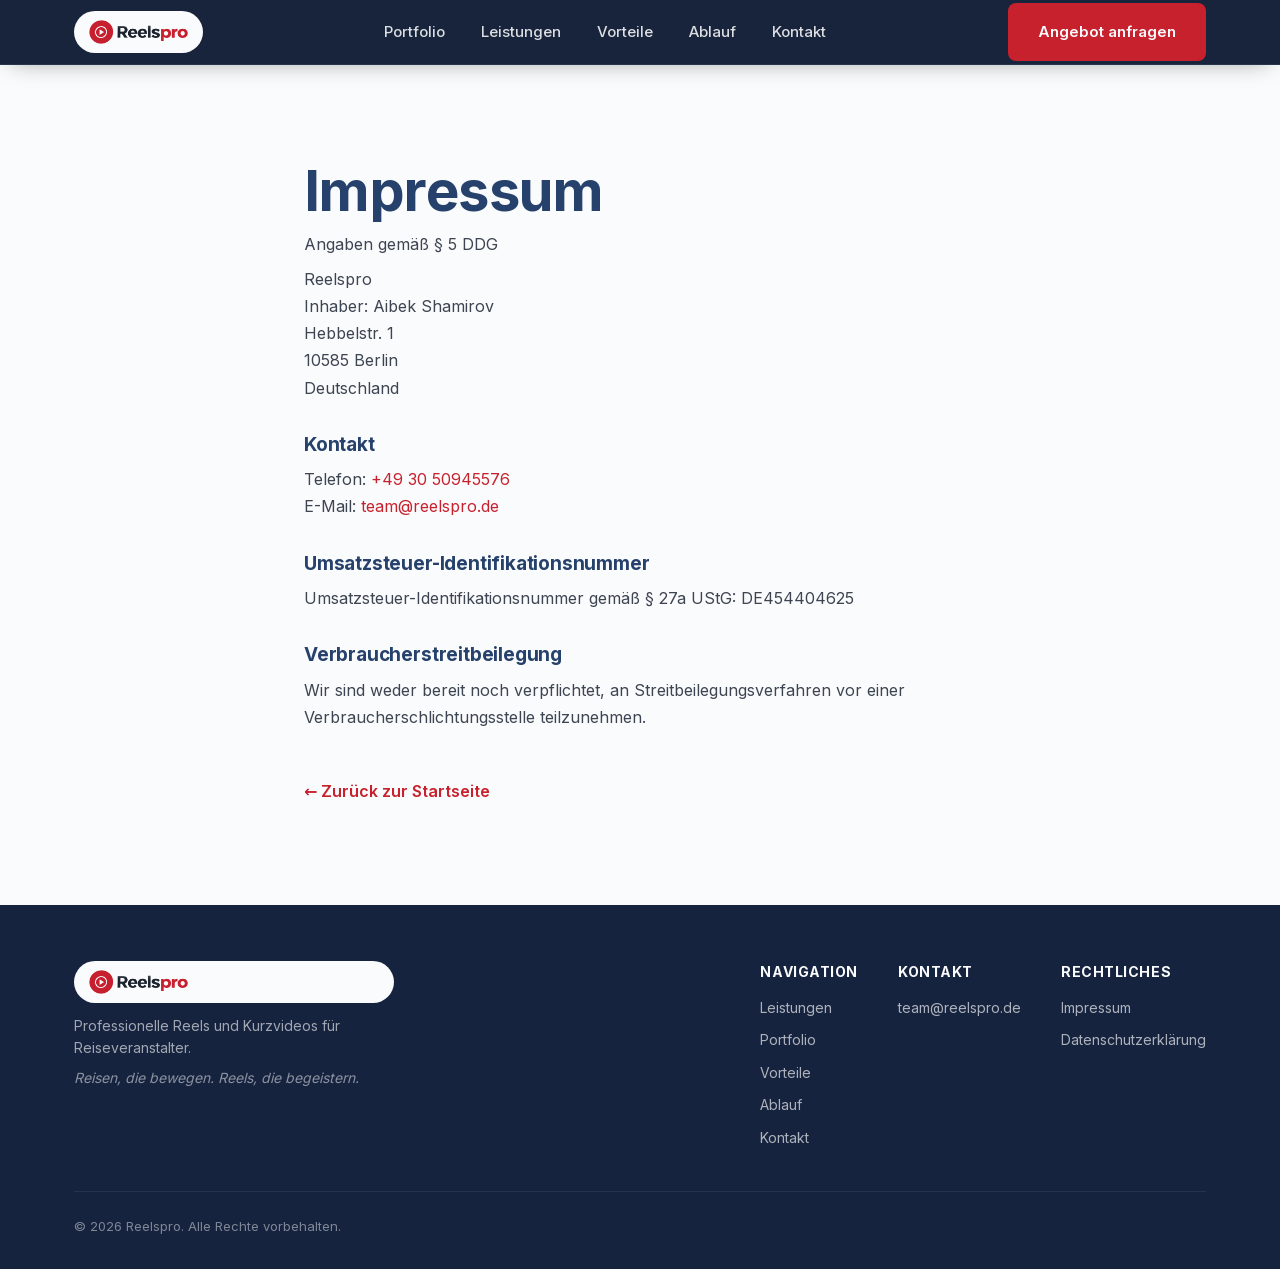
==== impressum.html @ 5effdeef "Add Impressum page Add impressum.html with the legally required provider details (§ 5 DDG: name, add" ====
<!DOCTYPE html>
<html lang="de">
<head>
<meta charset="UTF-8">
<meta name="viewport" content="width=device-width, initial-scale=1.0">
<title>Impressum | Reelspro</title>
<meta name="robots" content="noindex">
<meta name="theme-color" content="#16233f">

<link rel="stylesheet" href="styles.css">
<link rel="icon" type="image/png" href="assets/favicon.png">
</head>
<body>

<header class="site-header is-scrolled">
  <div class="container">
    <a href="index.html#hero" class="logo">
      <img src="assets/logo.png" alt="Reelspro" class="logo-img">
    </a>
    <nav class="main-nav">
      <a href="index.html#portfolio">Portfolio</a>
      <a href="index.html#leistungen">Leistungen</a>
      <a href="index.html#vorteile">Vorteile</a>
      <a href="index.html#ablauf">Ablauf</a>
      <a href="index.html#kontakt">Kontakt</a>
    </nav>
    <div class="header-cta">
      <a href="index.html#kontakt" class="btn btn-primary">Angebot anfragen</a>
    </div>
  </div>
</header>

<main>
  <section class="legal">
    <div class="container">
      <h1>Impressum</h1>
      <p class="legal-lede">Angaben gemäß § 5 DDG</p>

      <p>
        Reelspro<br>
        Inhaber: Aibek Shamirov<br>
        Hebbelstr. 1<br>
        10585 Berlin<br>
        Deutschland
      </p>

      <h2>Kontakt</h2>
      <p>
        Telefon: <a href="tel:+493050945576">+49 30 50945576</a><br>
        E-Mail: <a href="mailto:team@reelspro.de">team@reelspro.de</a>
      </p>

      <h2>Umsatzsteuer-Identifikationsnummer</h2>
      <p>Umsatzsteuer-Identifikationsnummer gemäß § 27a UStG: DE454404625</p>

      <h2>Verbraucherstreitbeilegung</h2>
      <p>Wir sind weder bereit noch verpflichtet, an Streitbeilegungsverfahren vor einer Verbraucherschlichtungsstelle teilzunehmen.</p>

      <a class="legal-back" href="index.html">← Zurück zur Startseite</a>
    </div>
  </section>
</main>

<footer class="site-footer">
  <div class="container">
    <div class="footer-top">
      <div class="footer-brand">
        <a href="index.html#hero" class="logo">
          <img src="assets/logo.png" alt="Reelspro" class="logo-img">
        </a>
        <p>Professionelle Reels und Kurzvideos für Reiseveranstalter.</p>
        <p class="claim">Reisen, die bewegen. Reels, die begeistern.</p>
      </div>

      <div class="footer-nav">
        <div class="footer-col">
          <h4>Navigation</h4>
          <a href="index.html#leistungen">Leistungen</a>
          <a href="index.html#portfolio">Portfolio</a>
          <a href="index.html#vorteile">Vorteile</a>
          <a href="index.html#ablauf">Ablauf</a>
          <a href="index.html#kontakt">Kontakt</a>
        </div>
        <div class="footer-col">
          <h4>Kontakt</h4>
          <a href="mailto:team@reelspro.de">team@reelspro.de</a>
        </div>
        <div class="footer-col">
          <h4>Rechtliches</h4>
          <a href="impressum.html">Impressum</a>
          <a href="#">Datenschutzerklärung</a>
        </div>
      </div>
    </div>

    <div class="footer-bottom">
      <span>© 2026 Reelspro. Alle Rechte vorbehalten.</span>
    </div>
  </div>
</footer>

</body>
</html>
---- styles.css ----
/* =========================================================
   Reelspro — One-Page Website
   ========================================================= */

/* Inter (lokal gehostet, Variable Font, deckt Gewichte 400-800 ab) */
@font-face {
  font-family: "Inter";
  font-style: normal;
  font-weight: 400;
  font-display: swap;
  src: url("assets/fonts/inter-latin.woff2") format("woff2");
}
@font-face {
  font-family: "Inter";
  font-style: normal;
  font-weight: 500;
  font-display: swap;
  src: url("assets/fonts/inter-latin.woff2") format("woff2");
}
@font-face {
  font-family: "Inter";
  font-style: normal;
  font-weight: 600;
  font-display: swap;
  src: url("assets/fonts/inter-latin.woff2") format("woff2");
}
@font-face {
  font-family: "Inter";
  font-style: normal;
  font-weight: 700;
  font-display: swap;
  src: url("assets/fonts/inter-latin.woff2") format("woff2");
}
@font-face {
  font-family: "Inter";
  font-style: normal;
  font-weight: 800;
  font-display: swap;
  src: url("assets/fonts/inter-latin.woff2") format("woff2");
}

:root {
  --navy: #26416b;
  --navy-light: #335282;
  --red: #c7212e;
  --red-dark: #a11924;
  --white: #fafbfc;
  --bg-light: #f3f5f8;
  --text: #3d4452;
  --text-secondary: #76808f;

  --font: "Inter", "Manrope", system-ui, -apple-system, sans-serif;

  --max-width: 1180px;
  --radius: 14px;
  --radius-sm: 8px;
  --shadow: 0 10px 30px -10px rgba(23, 43, 77, 0.18);
  --transition: 0.25s ease;
}

* { margin: 0; padding: 0; box-sizing: border-box; }

html { scroll-behavior: smooth; }

body {
  font-family: var(--font);
  color: var(--text);
  background: var(--white);
  line-height: 1.6;
  -webkit-font-smoothing: antialiased;
}

img, video { max-width: 100%; display: block; }

a { color: inherit; text-decoration: none; }

ul { list-style: none; }

/* Keyboard-only skip link */
.skip-link {
  position: absolute;
  top: -60px;
  left: 16px;
  z-index: 300;
  background: var(--red);
  color: var(--white);
  padding: 12px 20px;
  border-radius: var(--radius-sm);
  font-weight: 600;
  font-size: 14px;
  transition: top var(--transition);
}

.skip-link:focus {
  top: 16px;
}

/* Visible focus ring for keyboard navigation */
a:focus-visible,
button:focus-visible,
input:focus-visible,
select:focus-visible,
textarea:focus-visible {
  outline: 2px solid var(--red);
  outline-offset: 3px;
}

@media (prefers-reduced-motion: reduce) {
  html { scroll-behavior: auto; }
  *, *::before, *::after {
    animation-duration: 0.01ms !important;
    animation-iteration-count: 1 !important;
    transition-duration: 0.01ms !important;
  }
}

.container {
  max-width: var(--max-width);
  margin: 0 auto;
  padding: 0 24px;
}

section { padding: 96px 0; }

@media (max-width: 768px) {
  section { padding: 64px 0; }
}

.eyebrow {
  display: inline-block;
  font-size: 13px;
  font-weight: 700;
  letter-spacing: 0.08em;
  text-transform: uppercase;
  color: #ff6b5e;
  text-shadow: 0 1px 3px rgba(0, 0, 0, 0.7), 0 2px 12px rgba(0, 0, 0, 0.5);
  margin-bottom: 16px;
}

h1, h2, h3, h4 {
  font-weight: 700;
  letter-spacing: -0.01em;
  color: var(--navy);
}

h1 { font-size: clamp(34px, 5vw, 56px); line-height: 1.12; }
h2 { font-size: clamp(28px, 4vw, 42px); line-height: 1.18; }
h3 { font-size: 20px; }

.section-head {
  max-width: 680px;
  margin: 0 auto 56px;
  text-align: center;
}

.section-head.left { text-align: left; margin-left: 0; }

.section-head p {
  color: var(--text-secondary);
  font-size: 17px;
  margin-top: 16px;
}

.lede {
  font-size: 18px;
  color: var(--text-secondary);
  max-width: 540px;
}

/* Buttons */
.btn {
  display: inline-flex;
  align-items: center;
  justify-content: center;
  gap: 8px;
  padding: 15px 28px;
  border-radius: var(--radius-sm);
  font-weight: 600;
  font-size: 15px;
  cursor: pointer;
  border: 2px solid transparent;
  transition: transform var(--transition), background var(--transition), border-color var(--transition), color var(--transition);
  white-space: nowrap;
}
.btn:hover { transform: translateY(-2px); }

.btn-primary {
  background: var(--red);
  color: var(--white);
}
.btn-primary:hover { background: var(--red-dark); }

.btn-secondary {
  background: transparent;
  border-color: rgba(255, 255, 255, 0.35);
  color: var(--white);
}
.btn-secondary:hover { border-color: var(--white); }

.btn-outline-navy {
  background: transparent;
  border-color: var(--navy);
  color: var(--navy);
}
.btn-outline-navy:hover { background: var(--navy); color: var(--white); }

.btn-block { width: 100%; }

/* =========================================================
   Header / Navigation
   ========================================================= */

.site-header {
  position: fixed;
  top: 0;
  left: 0;
  right: 0;
  z-index: 100;
  background: rgba(23, 43, 77, 0.92);
  backdrop-filter: blur(10px);
  border-bottom: 1px solid rgba(255, 255, 255, 0.08);
  transition: height var(--transition), box-shadow var(--transition), background var(--transition);
}

.site-header.is-scrolled {
  background: rgba(16, 29, 54, 0.97);
  box-shadow: 0 8px 24px -12px rgba(0, 0, 0, 0.4);
}

.site-header .container {
  display: flex;
  align-items: center;
  justify-content: space-between;
  height: 76px;
  transition: height var(--transition);
}

.site-header.is-scrolled .container {
  height: 64px;
}

.logo {
  display: flex;
  align-items: center;
  background: var(--white);
  padding: 8px 14px;
  border-radius: 999px;
}

.logo-img {
  height: 26px;
  width: auto;
  display: block;
}

.main-nav {
  display: flex;
  align-items: center;
  gap: 36px;
}

.main-nav a {
  color: rgba(255, 255, 255, 0.85);
  font-size: 15px;
  font-weight: 500;
  transition: color var(--transition);
}
.main-nav a:hover { color: var(--white); }

.header-cta { display: flex; align-items: center; gap: 20px; }

.nav-toggle {
  display: none;
  background: none;
  border: none;
  cursor: pointer;
  padding: 8px;
  flex-direction: column;
  gap: 5px;
}
.nav-toggle span {
  display: block;
  width: 24px;
  height: 2px;
  background: var(--white);
  border-radius: 2px;
  transition: var(--transition);
}

@media (max-width: 900px) {
  .main-nav { display: none; }
  .header-cta .btn-primary { display: none; }
  .nav-toggle { display: flex; }

  .mobile-nav {
    position: fixed;
    top: 76px;
    left: 0;
    right: 0;
    background: var(--navy);
    display: flex;
    flex-direction: column;
    padding: 12px 24px 24px;
    gap: 4px;
    transform: translateY(-110%);
    opacity: 0;
    transition: transform var(--transition), opacity var(--transition);
    border-bottom: 1px solid rgba(255,255,255,0.08);
  }
  .mobile-nav.open { transform: translateY(0); opacity: 1; }
  .mobile-nav a {
    color: rgba(255,255,255,0.9);
    padding: 14px 4px;
    font-weight: 500;
    border-bottom: 1px solid rgba(255,255,255,0.06);
  }
  .mobile-nav .btn { margin-top: 12px; }
}

@media (min-width: 901px) {
  .mobile-nav { display: none; }
}

/* =========================================================
   Hero
   ========================================================= */

.hero {
  background:
    linear-gradient(100deg, rgba(38, 65, 107, 0.94) 0%, rgba(22, 35, 63, 0.75) 55%, rgba(22, 35, 63, 0.55) 100%),
    url("assets/hero-background.jpg");
  background-size: cover;
  background-position: center 65%;
  color: var(--white);
  padding: 170px 0 96px;
  overflow: hidden;
}

.hero .container {
  display: grid;
  grid-template-columns: 1.05fr 0.95fr;
  gap: 56px;
  align-items: center;
}

@media (max-width: 960px) {
  .hero .container { grid-template-columns: 1fr; }
  .hero { padding: 140px 0 64px; }
}

.hero-copy h1 { color: var(--white); margin-bottom: 20px; }

.hero-copy .lede {
  color: rgba(255, 255, 255, 0.8);
  font-size: 18px;
  margin-bottom: 10px;
}

.hero-highlight {
  font-weight: 600;
  color: var(--white);
  margin: 18px 0 32px;
  font-size: 16px;
}

.hero-actions {
  display: flex;
  flex-wrap: wrap;
  gap: 16px;
  margin-bottom: 28px;
}

.hero-claim {
  font-style: italic;
  color: rgba(255, 255, 255, 0.65);
  font-size: 15px;
}

/* Hero video mock */
.hero-visual {
  position: relative;
  display: flex;
  align-items: center;
  justify-content: center;
  min-height: 420px;
}

.video-card {
  position: relative;
  border-radius: var(--radius);
  overflow: hidden;
  background: #13203a;
  border: 1px solid rgba(255, 255, 255, 0.12);
  box-shadow: 0 25px 50px -12px rgba(0, 0, 0, 0.45);
}

.video-card.vertical {
  width: 240px;
  aspect-ratio: 9 / 16;
  z-index: 2;
}

.video-card.horizontal {
  width: 230px;
  aspect-ratio: 16 / 9;
  position: absolute;
  right: -10px;
  bottom: -28px;
  z-index: 3;
  border: 3px solid var(--white);
}

@media (max-width: 420px) {
  .video-card.vertical { width: 200px; }
  .video-card.horizontal { width: 170px; right: -4px; bottom: -22px; }
}

.video-placeholder {
  width: 100%;
  height: 100%;
  display: flex;
  flex-direction: column;
  align-items: center;
  justify-content: center;
  gap: 10px;
  background: linear-gradient(160deg, #2c4268, #182944);
  color: rgba(255, 255, 255, 0.55);
  text-align: center;
  padding: 16px;
}

.video-placeholder .play {
  width: 48px;
  height: 48px;
  border-radius: 50%;
  background: var(--red);
  display: flex;
  align-items: center;
  justify-content: center;
  color: var(--white);
  flex-shrink: 0;
}
.video-placeholder .play svg { width: 18px; height: 18px; }

.video-placeholder span {
  font-size: 12px;
  font-weight: 600;
  letter-spacing: 0.03em;
  text-transform: uppercase;
  color: rgba(255, 255, 255, 0.55);
}

/* =========================================================
   Reference bar
   ========================================================= */

.reference-bar {
  background: var(--bg-light);
  padding: 44px 0;
}

.reference-bar .container {
  display: flex;
  flex-direction: column;
  align-items: center;
  gap: 24px;
  text-align: center;
}

.reference-bar p {
  font-size: 14px;
  font-weight: 600;
  color: var(--text-secondary);
  text-transform: uppercase;
  letter-spacing: 0.04em;
}

.reference-logos {
  display: flex;
  flex-wrap: wrap;
  justify-content: center;
  gap: 48px;
  opacity: 0.75;
}

.reference-logos .ref-logo {
  font-weight: 700;
  font-size: 17px;
  color: var(--navy);
  letter-spacing: 0.01em;
}

/* =========================================================
   Portfolio
   ========================================================= */

.portfolio { background: var(--white); }

.portfolio-tabs {
  display: flex;
  justify-content: center;
  gap: 12px;
  margin-bottom: 44px;
  flex-wrap: wrap;
}

.tab-btn {
  padding: 10px 22px;
  border-radius: 999px;
  border: 2px solid #e2e8f0;
  background: var(--white);
  color: var(--text);
  font-weight: 600;
  font-size: 14px;
  cursor: pointer;
  transition: var(--transition);
}

.tab-btn.active {
  border-color: var(--red);
  background: var(--red);
  color: var(--white);
}

.portfolio-grid {
  display: grid;
  gap: 24px;
}

.portfolio-grid.vertical-grid {
  grid-template-columns: repeat(4, minmax(0, 260px));
  justify-content: center;
}

.portfolio-grid.horizontal-grid {
  grid-template-columns: repeat(2, minmax(0, 480px));
  justify-content: center;
}

@media (max-width: 960px) {
  .portfolio-grid.vertical-grid { grid-template-columns: repeat(3, minmax(0, 260px)); }
}

@media (max-width: 680px) {
  .portfolio-grid.vertical-grid { grid-template-columns: repeat(2, 1fr); }
  .portfolio-grid.horizontal-grid { grid-template-columns: 1fr; }
}

.portfolio-item {
  position: relative;
  display: flex;
  flex-direction: column;
  border-radius: var(--radius);
  overflow: hidden;
  background: var(--navy);
  box-shadow: var(--shadow);
}

.portfolio-item .thumb {
  position: relative;
  display: block;
  overflow: hidden;
  background: linear-gradient(145deg, #2c4268, #16233f);
}

.portfolio-item.item-vertical .thumb { aspect-ratio: 9 / 16; }
.portfolio-item.item-horizontal .thumb { aspect-ratio: 16 / 9; }

.portfolio-item .thumb img {
  width: 100%;
  height: 100%;
  object-fit: cover;
  display: block;
  transition: transform var(--transition);
}

.portfolio-item:hover .thumb img { transform: scale(1.05); }

.portfolio-item .play {
  position: absolute;
  top: 50%;
  left: 50%;
  transform: translate(-50%, -50%);
  width: 52px;
  height: 52px;
  border-radius: 50%;
  background: rgba(198, 40, 53, 0.92);
  display: flex;
  align-items: center;
  justify-content: center;
  color: var(--white);
  box-shadow: 0 4px 16px rgba(0, 0, 0, 0.35);
}
.portfolio-item .play svg { width: 18px; height: 18px; }

.portfolio-item .meta {
  padding: 14px 16px;
  background: var(--navy);
  color: var(--white);
}

.portfolio-item .meta .title { font-weight: 700; font-size: 14px; margin-bottom: 10px; }

.yt-link {
  display: inline-flex;
  align-items: center;
  gap: 6px;
  font-size: 13px;
  font-weight: 600;
  color: var(--white);
  background: rgba(255, 255, 255, 0.12);
  padding: 8px 14px;
  border-radius: 999px;
  transition: background var(--transition);
}

.yt-link:hover { background: var(--red); }

.portfolio-grid[hidden] { display: none; }

.portfolio-cta {
  text-align: center;
  margin-top: 56px;
}
.portfolio-cta p {
  font-size: 19px;
  font-weight: 600;
  color: var(--navy);
  margin-bottom: 20px;
}

/* =========================================================
   Problem / Solution
   ========================================================= */

.problem-solution {
  background: var(--bg-light);
}

.problem-solution .container {
  display: grid;
  grid-template-columns: 1fr 1fr;
  gap: 56px;
  align-items: start;
}

@media (max-width: 860px) {
  .problem-solution .container { grid-template-columns: 1fr; }
}

.problem-solution .lede { margin-bottom: 16px; }

.solution-box {
  background: var(--white);
  border-radius: var(--radius);
  padding: 32px;
  box-shadow: var(--shadow);
}

.solution-box h3 { margin-bottom: 12px; }
.solution-box p { margin-bottom: 14px; color: var(--text); }
.solution-box p:last-child { margin-bottom: 0; }

/* =========================================================
   Services
   ========================================================= */

.services-grid {
  display: grid;
  grid-template-columns: 1fr 1fr;
  gap: 32px;
}

@media (max-width: 860px) {
  .services-grid { grid-template-columns: 1fr; }
}

.service-card {
  background: var(--white);
  border: 1px solid #e7ebf1;
  border-radius: var(--radius);
  padding: 36px;
  box-shadow: var(--shadow);
  transition: transform var(--transition), box-shadow var(--transition);
}

.service-card:hover {
  transform: translateY(-6px);
  box-shadow: 0 20px 36px -14px rgba(23, 43, 77, 0.28);
}

.service-card .format-tag {
  display: inline-block;
  font-size: 12px;
  font-weight: 700;
  letter-spacing: 0.05em;
  text-transform: uppercase;
  color: var(--red);
  margin-bottom: 14px;
}

.service-preview {
  border-radius: var(--radius-sm);
  overflow: hidden;
  margin-bottom: 20px;
  background: linear-gradient(145deg, #2c4268, #16233f);
  display: flex;
  align-items: center;
  justify-content: center;
  color: rgba(255,255,255,0.55);
}

.service-preview.ratio-9-16 { aspect-ratio: 9/16; max-width: 160px; margin: 0 auto 20px; }
.service-preview.ratio-16-9 { aspect-ratio: 16/9; }

.service-card h3 { margin-bottom: 10px; }
.service-card > p { color: var(--text-secondary); margin-bottom: 18px; }

.service-card .tag-list-label {
  font-size: 13px;
  font-weight: 700;
  color: var(--navy);
  margin-bottom: 10px;
}

.service-card ul li {
  padding: 6px 0 6px 22px;
  position: relative;
  font-size: 14px;
  color: var(--text);
}
.service-card ul li::before {
  content: "";
  position: absolute;
  left: 0; top: 14px;
  width: 8px; height: 8px;
  background: var(--red);
  border-radius: 50%;
}

.services-note {
  margin-top: 40px;
  background: var(--bg-light);
  border-radius: var(--radius);
  padding: 28px 32px;
}
.services-note h3 { margin-bottom: 8px; }
.services-note p { color: var(--text-secondary); margin-bottom: 0; }

.services-scope {
  margin-top: 40px;
}
.services-scope h3 { margin-bottom: 18px; }
.services-scope ul {
  display: grid;
  grid-template-columns: repeat(2, 1fr);
  gap: 10px 32px;
}
@media (max-width: 640px) {
  .services-scope ul { grid-template-columns: 1fr; }
}
.services-scope li {
  padding-left: 22px;
  position: relative;
  color: var(--text);
  font-size: 15px;
}
.services-scope li::before {
  content: "";
  position: absolute;
  left: 0; top: 9px;
  width: 8px; height: 8px;
  background: var(--navy);
  border-radius: 50%;
}

/* =========================================================
   Benefits
   ========================================================= */

.benefits { background: var(--bg-light); }

.benefits-grid {
  display: grid;
  grid-template-columns: repeat(4, 1fr);
  gap: 24px;
}

@media (max-width: 960px) {
  .benefits-grid { grid-template-columns: repeat(2, 1fr); }
}
@media (max-width: 560px) {
  .benefits-grid { grid-template-columns: 1fr; }
}

.benefit-card {
  background: var(--white);
  border-radius: var(--radius);
  padding: 28px;
  box-shadow: var(--shadow);
  transition: transform var(--transition), box-shadow var(--transition);
}

.benefit-card:hover {
  transform: translateY(-6px);
  box-shadow: 0 20px 36px -14px rgba(23, 43, 77, 0.28);
}

.benefit-card .icon {
  width: 44px;
  height: 44px;
  border-radius: 10px;
  background: rgba(198, 40, 53, 0.1);
  color: var(--red);
  display: flex;
  align-items: center;
  justify-content: center;
  margin-bottom: 16px;
}

.benefit-card h3 { font-size: 17px; margin-bottom: 8px; }
.benefit-card p { font-size: 14px; color: var(--text-secondary); margin: 0; }

.benefit-highlight {
  margin-top: 40px;
  background: var(--navy);
  color: var(--white);
  border-radius: var(--radius);
  padding: 36px 40px;
  text-align: center;
}
.benefit-highlight h3 { color: var(--white); font-size: 22px; margin-bottom: 10px; }
.benefit-highlight p { color: rgba(255,255,255,0.75); max-width: 600px; margin: 0 auto; }

/* =========================================================
   Process
   ========================================================= */

.process-grid {
  display: grid;
  grid-template-columns: repeat(4, 1fr);
  gap: 24px;
}

@media (max-width: 960px) {
  .process-grid { grid-template-columns: repeat(2, 1fr); }
}
@media (max-width: 560px) {
  .process-grid { grid-template-columns: 1fr; }
}

.process-step {
  position: relative;
  padding: 28px 24px;
  border: 1px solid #e7ebf1;
  border-radius: var(--radius);
  transition: transform var(--transition), border-color var(--transition);
}

.process-step:hover {
  transform: translateY(-4px);
  border-color: var(--red);
}

.process-step .num {
  font-size: 13px;
  font-weight: 800;
  color: var(--red);
  letter-spacing: 0.04em;
  margin-bottom: 14px;
}

.process-step h3 { font-size: 18px; margin-bottom: 10px; }
.process-step p { font-size: 14px; color: var(--text-secondary); margin: 0; }

.process-footer {
  text-align: center;
  margin-top: 40px;
  font-size: 18px;
  font-weight: 600;
  color: var(--navy);
}

/* =========================================================
   About
   ========================================================= */

.about { background: var(--bg-light); }

.about .container {
  max-width: 760px;
  text-align: center;
}

.about .lede { margin: 0 auto 16px; }
.about p { margin-bottom: 16px; color: var(--text); }

.about-statement {
  font-weight: 700;
  color: var(--navy);
  font-size: 19px;
  margin-top: 24px;
}

/* =========================================================
   Rechtliche Seiten (Impressum, Datenschutz)
   ========================================================= */

.legal {
  padding: 160px 0 100px;
}

.legal .container {
  max-width: 720px;
}

.legal h1 {
  color: var(--navy);
  margin-bottom: 8px;
}

.legal-lede {
  color: var(--text-secondary);
  margin-bottom: 32px;
}

.legal h2 {
  color: var(--navy);
  font-size: 19px;
  margin-top: 32px;
  margin-bottom: 10px;
}

.legal p {
  color: var(--text);
  margin-bottom: 8px;
  line-height: 1.7;
}

.legal a { color: var(--red); }

.legal-back {
  display: inline-block;
  margin-top: 40px;
  font-weight: 600;
  color: var(--navy);
}

.about-person {
  display: flex;
  align-items: center;
  gap: 24px;
  margin-top: 40px;
  padding: 28px;
  background: var(--white);
  border-radius: 16px;
  text-align: left;
  box-shadow: 0 4px 20px rgba(0, 0, 0, 0.06);
}

.about-person-photo {
  flex-shrink: 0;
  width: 88px;
  height: 88px;
  border-radius: 50%;
  background: var(--navy);
  display: flex;
  align-items: center;
  justify-content: center;
  overflow: hidden;
}

.about-person-photo img {
  width: 100%;
  height: 100%;
  object-fit: cover;
}

.about-person-initials {
  color: var(--white);
  font-weight: 700;
  font-size: 26px;
}

.about-person-text p { margin-bottom: 6px; }
.about-person-text p:last-child { margin-bottom: 0; color: var(--text); }

.about-person-name {
  font-weight: 700;
  color: var(--navy);
  font-size: 17px;
}

.about-person-role {
  color: var(--red);
  font-weight: 600;
  font-size: 14px;
  text-transform: uppercase;
  letter-spacing: 0.03em;
}

@media (max-width: 600px) {
  .about-person {
    flex-direction: column;
    text-align: center;
  }
}

.contact-copy .about-person {
  margin-top: 28px;
}

.contact-copy .about-person-text p,
.contact-copy .about-person-name,
.contact-copy .about-person-role {
  color: var(--text);
}

.contact-copy .about-person-name { color: var(--navy); }
.contact-copy .about-person-role { color: var(--red); }

.about-person-email {
  margin-top: 4px;
  font-size: 14px;
}

.about-person-email a {
  color: var(--navy);
  text-decoration: underline;
  text-decoration-color: rgba(38, 65, 107, 0.3);
}

.contact-copy .about-person-email a { color: var(--navy); }

/* =========================================================
   FAQ
   ========================================================= */

.faq-list {
  max-width: 760px;
  margin: 0 auto;
  display: flex;
  flex-direction: column;
  gap: 12px;
}

.faq-item {
  border: 1px solid #e7ebf1;
  border-radius: var(--radius-sm);
  overflow: hidden;
}

.faq-question {
  width: 100%;
  background: var(--white);
  border: none;
  text-align: left;
  padding: 20px 24px;
  font-weight: 600;
  font-size: 16px;
  color: var(--navy);
  cursor: pointer;
  display: flex;
  justify-content: space-between;
  align-items: center;
  gap: 16px;
}

.faq-question .icon {
  flex-shrink: 0;
  width: 20px;
  height: 20px;
  position: relative;
}
.faq-question .icon::before,
.faq-question .icon::after {
  content: "";
  position: absolute;
  background: var(--red);
  transition: transform var(--transition);
}
.faq-question .icon::before { width: 100%; height: 2px; top: 9px; left: 0; }
.faq-question .icon::after { width: 2px; height: 100%; top: 0; left: 9px; }

.faq-item.open .faq-question .icon::after { transform: scaleY(0); }

.faq-answer {
  max-height: 0;
  overflow: hidden;
  transition: max-height var(--transition);
  background: var(--white);
}

.faq-answer p {
  padding: 0 24px 20px;
  color: var(--text-secondary);
  font-size: 15px;
}

/* =========================================================
   Contact
   ========================================================= */

.contact {
  background: linear-gradient(160deg, var(--navy) 0%, #16233f 100%);
  color: var(--white);
}

.contact .container {
  display: grid;
  grid-template-columns: 1fr 1.1fr;
  gap: 56px;
  align-items: start;
}

@media (max-width: 900px) {
  .contact .container { grid-template-columns: 1fr; }
}

.contact-copy h2 { color: var(--white); margin-bottom: 18px; }
.contact-copy p { color: rgba(255, 255, 255, 0.78); margin-bottom: 14px; }

.contact-form-wrap {
  background: var(--white);
  border-radius: var(--radius);
  padding: 36px;
  box-shadow: var(--shadow);
  color: var(--text);
}

.contact-details h3 {
  color: var(--navy);
  font-size: 19px;
  margin-bottom: 20px;
}

.contact-detail {
  display: flex;
  flex-direction: column;
  gap: 4px;
  padding: 16px 0;
  border-bottom: 1px solid #e2e8f0;
}
.contact-detail:last-child { border-bottom: none; padding-bottom: 0; }

.contact-detail-label {
  font-size: 13px;
  font-weight: 600;
  text-transform: uppercase;
  letter-spacing: 0.04em;
  color: var(--text-secondary);
}

.contact-detail a {
  font-size: 18px;
  font-weight: 600;
  color: var(--navy);
}
.contact-detail a:hover { color: var(--red); }

.contact-detail-pending {
  font-size: 16px;
  color: var(--text-secondary);
  font-style: italic;
}

/* =========================================================
   Footer
   ========================================================= */

.site-footer {
  background: #16233f;
  color: rgba(255, 255, 255, 0.7);
  padding: 56px 0 32px;
}

.footer-top {
  display: flex;
  flex-wrap: wrap;
  justify-content: space-between;
  gap: 32px;
  padding-bottom: 32px;
  border-bottom: 1px solid rgba(255, 255, 255, 0.08);
}

.footer-brand .logo { margin-bottom: 12px; }
.footer-brand p { font-size: 14px; max-width: 320px; color: rgba(255,255,255,0.6); }
.footer-brand .claim { font-style: italic; margin-top: 8px; color: rgba(255,255,255,0.5); }

.footer-nav {
  display: flex;
  flex-wrap: wrap;
  gap: 40px;
}

.footer-col h4 {
  color: var(--white);
  font-size: 14px;
  margin-bottom: 14px;
  text-transform: uppercase;
  letter-spacing: 0.04em;
}

.footer-col a, .footer-col span {
  display: block;
  font-size: 14px;
  color: rgba(255, 255, 255, 0.65);
  margin-bottom: 10px;
}
.footer-col a:hover { color: var(--white); }

.footer-bottom {
  display: flex;
  flex-wrap: wrap;
  justify-content: space-between;
  gap: 12px;
  padding-top: 24px;
  font-size: 13px;
  color: rgba(255, 255, 255, 0.45);
}

/* =========================================================
   Video modal (lightbox for play-on-click placeholders)
   ========================================================= */

.video-modal {
  position: fixed;
  inset: 0;
  background: rgba(10, 18, 36, 0.88);
  display: none;
  align-items: center;
  justify-content: center;
  z-index: 200;
  padding: 24px;
}
.video-modal.open { display: flex; }

.video-modal-inner {
  position: relative;
  max-width: 420px;
  width: 100%;
}

.video-modal-inner .placeholder-note {
  background: var(--white);
  border-radius: var(--radius);
  padding: 40px 28px;
  text-align: center;
  color: var(--text);
}
.video-modal-inner .placeholder-note h3 { margin-bottom: 10px; }
.video-modal-inner .placeholder-note p { color: var(--text-secondary); font-size: 14px; }

.video-modal-close {
  position: absolute;
  top: -44px;
  right: 0;
  background: none;
  border: none;
  color: var(--white);
  font-size: 28px;
  cursor: pointer;
  line-height: 1;
}

/* Scroll margin for anchor nav under fixed header */
section[id] { scroll-margin-top: 90px; }

/* =========================================================
   Scroll-reveal animations
   ========================================================= */

.reveal {
  opacity: 0;
  transform: translateY(28px);
  transition: opacity 0.7s ease, transform 0.7s ease;
}

.reveal.is-visible {
  opacity: 1;
  transform: translateY(0);
}

.reveal-stagger > * {
  opacity: 0;
  transform: translateY(24px);
  transition: opacity 0.6s ease, transform 0.6s ease;
}

.reveal-stagger.is-visible > * {
  opacity: 1;
  transform: translateY(0);
}

.reveal-stagger.is-visible > *:nth-child(1) { transition-delay: 0.05s; }
.reveal-stagger.is-visible > *:nth-child(2) { transition-delay: 0.12s; }
.reveal-stagger.is-visible > *:nth-child(3) { transition-delay: 0.19s; }
.reveal-stagger.is-visible > *:nth-child(4) { transition-delay: 0.26s; }
.reveal-stagger.is-visible > *:nth-child(5) { transition-delay: 0.33s; }
.reveal-stagger.is-visible > *:nth-child(6) { transition-delay: 0.4s; }
.reveal-stagger.is-visible > *:nth-child(7) { transition-delay: 0.47s; }
.reveal-stagger.is-visible > *:nth-child(8) { transition-delay: 0.54s; }

/* Keyboard-accessible video placeholders */
[data-video-placeholder] {
  cursor: pointer;
}
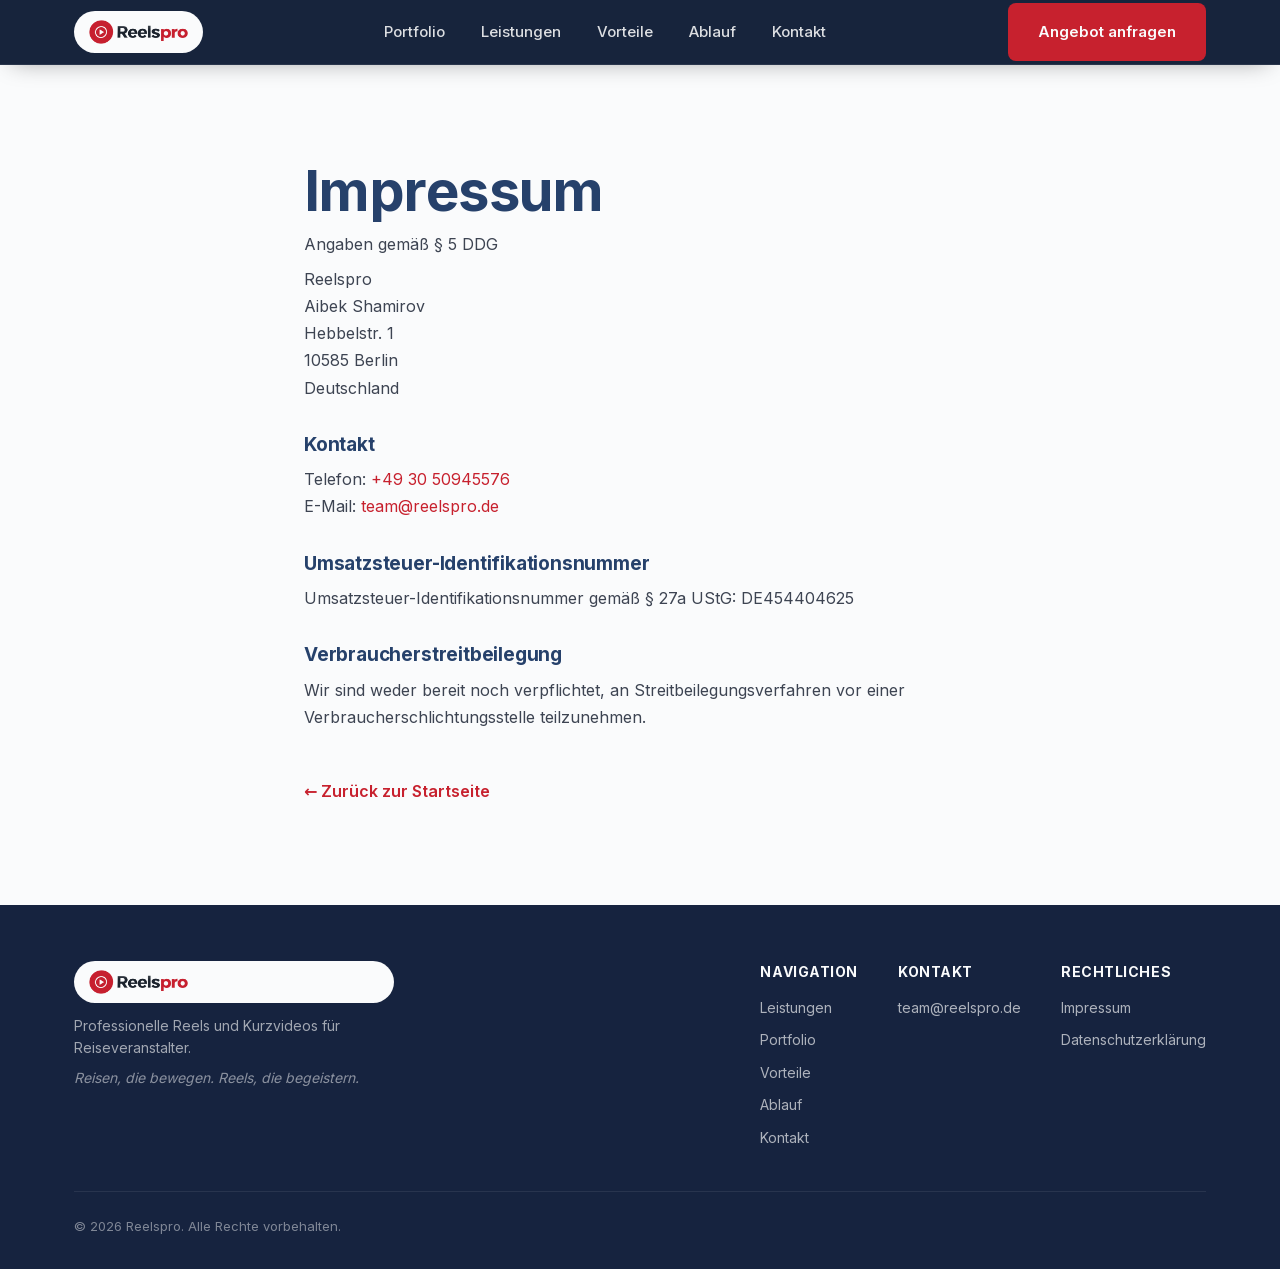
==== commit 46c2288e: "Add Datenschutzerklärung page; drop "Inhaber:" from Impressum Add datenschutz.html with the full GDP" ====
--- a/impressum.html
+++ b/impressum.html
@@ -38,7 +38,7 @@
 
       <p>
         Reelspro<br>
-        Inhaber: Aibek Shamirov<br>
+        Aibek Shamirov<br>
         Hebbelstr. 1<br>
         10585 Berlin<br>
         Deutschland
@@ -88,7 +88,7 @@
         <div class="footer-col">
           <h4>Rechtliches</h4>
           <a href="impressum.html">Impressum</a>
-          <a href="#">Datenschutzerklärung</a>
+          <a href="datenschutz.html">Datenschutzerklärung</a>
         </div>
       </div>
     </div>
--- a/styles.css
+++ b/styles.css
@@ -931,9 +931,22 @@
   margin-bottom: 10px;
 }
 
+.legal h3 {
+  color: var(--navy);
+  font-size: 16px;
+  margin-top: 20px;
+  margin-bottom: 8px;
+}
+
 .legal p {
   color: var(--text);
   margin-bottom: 8px;
+  line-height: 1.7;
+}
+
+.legal ul {
+  margin: 0 0 12px 20px;
+  color: var(--text);
   line-height: 1.7;
 }
 
